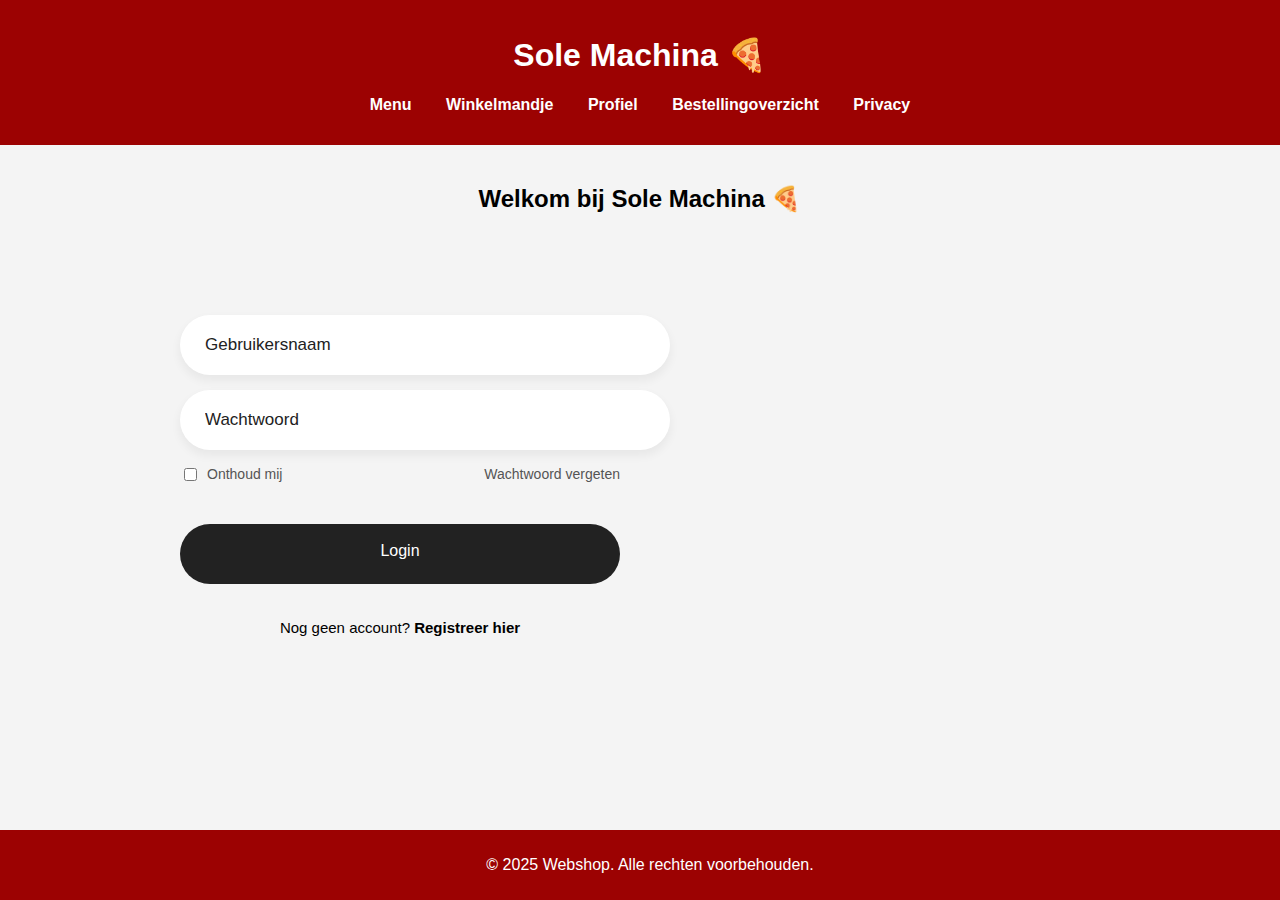
==== index.html @ a1b310f6 "eerste begin" ====
<!DOCTYPE html>
<html lang="nl">
<head>
    <meta charset="UTF-8">
    <meta name="viewport" content="width=device-width, initial-scale=1.0">
    <title>Sole Machina 🍕</title>
    <link rel="stylesheet" href="styles.css">
</head>
<body>
    <header>
        <h1>Sole Machina 🍕</h1>
        <nav>
            <ul>
                <li><a href="menu.html">Menu</a></li>
                <li><a href="cart.html">Winkelmandje</a></li>
                <li><a href="profile.html">Profiel</a></li>
                <li><a href="orders.html">Bestellingoverzicht</a></li>
                <li><a href="privacy.html">Privacy</a></li>
            </ul>
        </nav>
    </header>
    <main>
        <h2>Welkom bij Sole Machina 🍕</h2>
        <div class="login-box">
            <div class="login-header">
            </div>
            <div class="input-box">
                <input type="text" class="input-field" placeholder="Gebruikersnaam" autocomplete="off" required>
            </div>
            <div class="input-box">
                <input type="password" class="input-field" placeholder="Wachtwoord" autocomplete="off" required>
            </div>
            <div class="forgot">
                <section>
                    <input type="checkbox" id="check">
                    <label for="check">Onthoud mij</label>
                </section>
                <section>
                    <a href="#">Wachtwoord vergeten</a>
                </section>
            </div>
            <div class="input-submit">
                <button class="submit-btn" id="submit"></button>
                <label for="submit">Login</label>
            </div>
            <div class="sign-up-link">
                <p>Nog geen account? <a href="#">Registreer hier</a></p>
            </div>
        </div>
    </main>
    <footer>
        <p>&copy; 2025 Webshop. Alle rechten voorbehouden.</p>
    </footer>
</body>
</html>
---- styles.css ----
body {
    font-family: Arial, sans-serif;
    margin: 0;
    padding: 0;
    background-color: #f4f4f4;
}

header {
    background-color: rgb(156, 2, 2);
    color: white;
    padding: 15px 0;
    text-align: center;
}

nav ul {
    list-style: none;
    padding: 0;
}

nav ul li {
    display: inline;
    margin: 0 15px;
}

nav ul li a {
    color: white;
    text-decoration: none;
    font-weight: bold;
}

main {
    padding: 20px;
    text-align: center;
}

footer {
    background-color: rgb(156, 2, 2);
    color: white;
    text-align: center;
    padding: 10px;
    position: absolute;
    width: 100%;
    bottom: 0;
}

@import url('https://fonts.googleapis.com/css2?family=Poppins:wght@400;500&display=swap');


.login-box{
    display: flex;
    justify-content: center;
    flex-direction: column;
    width: 440px;
    height: 380px;
    padding: 30px;
    margin-left: 130px;
}
.login-header{
    text-align: center;
    margin: 20px 0 40px 0;
}
.login-header header{
    color: #333;
    font-size: 30px;
    font-weight: 600;
}
.input-box .input-field{
    width: 100%;
    height: 60px;
    font-size: 17px;
    padding: 0 25px;
    margin-bottom: 15px;
    border-radius: 30px;
    border: none;
    box-shadow: 0px 5px 10px 1px rgba(0,0,0, 0.05);
    outline: none;
    transition: .3s;
}
::placeholder{
    font-weight: 500;
    color: #222;
}
.input-field:focus{
    width: 105%;
}
.forgot{
    display: flex;
    justify-content: space-between;
    margin-bottom: 40px;
}
section{
    display: flex;
    align-items: center;
    font-size: 14px;
    color: #555;
}
#check{
    margin-right: 10px;
}
a{
    text-decoration: none;
}
a:hover{
    text-decoration: underline;
}
section a{
    color: #555;
}
.input-submit{
    position: relative;
}
.submit-btn{
    width: 100%;
    height: 60px;
    background: #222;
    border: none;
    border-radius: 30px;
    cursor: pointer;
    transition: .3s;
}
.input-submit label{
    position: absolute;
    top: 45%;
    left: 50%;
    color: #fff;
    -webkit-transform: translate(-50%, -50%);
    -ms-transform: translate(-50%, -50%);
    transform: translate(-50%, -50%);
    cursor: pointer;
}
.submit-btn:hover{
    background: #000;
    transform: scale(1.05,1);
}
.sign-up-link{
    text-align: center;
    font-size: 15px;
    margin-top: 20px;
}
.sign-up-link a{
    color: #000;
    font-weight: 600;
}


table {
    width: 80%;
    margin: 20px auto;
    border-collapse: collapse;
    background-color: white;
    box-shadow: 0px 0px 10px rgba(0, 0, 0, 0.1);
}

table, th, td {
    border: 1px solid #ddd;
    padding: 10px;
    text-align: left;
}

th {
    background-color: #555;
    color: white;
}

button {
    background-color: #28a745;
    color: white;
    border: none;
    padding: 8px 12px;
    cursor: pointer;
    font-size: 16px;
}

button:hover {
    background-color: #218838;
}
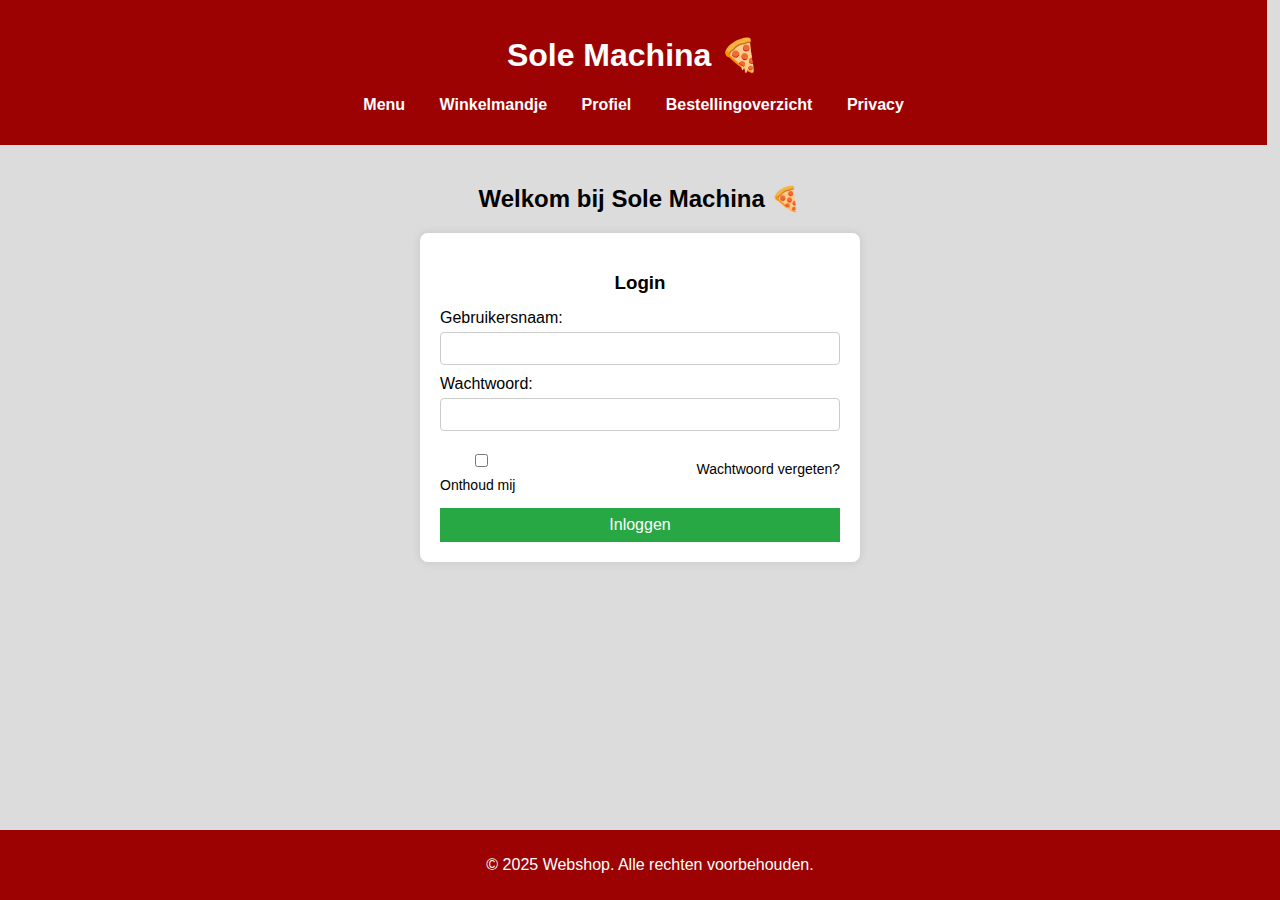
==== commit 96c598a7: "zo veel mogelijk gemaakt" ====
--- a/index.html
+++ b/index.html
@@ -4,7 +4,7 @@
     <meta charset="UTF-8">
     <meta name="viewport" content="width=device-width, initial-scale=1.0">
     <title>Sole Machina 🍕</title>
-    <link rel="stylesheet" href="styles.css">
+    <link rel="stylesheet" href="index.css">
 </head>
 <body>
     <header>
@@ -21,32 +21,25 @@
     </header>
     <main>
         <h2>Welkom bij Sole Machina 🍕</h2>
-        <div class="login-box">
-            <div class="login-header">
-            </div>
-            <div class="input-box">
-                <input type="text" class="input-field" placeholder="Gebruikersnaam" autocomplete="off" required>
-            </div>
-            <div class="input-box">
-                <input type="password" class="input-field" placeholder="Wachtwoord" autocomplete="off" required>
-            </div>
-            <div class="forgot">
-                <section>
-                    <input type="checkbox" id="check">
-                    <label for="check">Onthoud mij</label>
-                </section>
-                <section>
-                    <a href="#">Wachtwoord vergeten</a>
-                </section>
-            </div>
-            <div class="input-submit">
-                <button class="submit-btn" id="submit"></button>
-                <label for="submit">Login</label>
-            </div>
-            <div class="sign-up-link">
-                <p>Nog geen account? <a href="#">Registreer hier</a></p>
-            </div>
-        </div>
+        <section class="login-container">
+            <h3>Login</h3>
+            <form method="POST">
+                <label for="username">Gebruikersnaam:</label>
+                <input type="text" id="username" name="username" required>
+        
+                <label for="password">Wachtwoord:</label>
+                <input type="password" id="password" name="password" required>
+        
+                <div class="remember-forgot">
+                    <label>
+                        <input type="checkbox" name="remember"> Onthoud mij
+                    </label>
+                    <a href="#" class="forgot-password">Wachtwoord vergeten?</a>
+                </div>
+        
+                <button type="submit">Inloggen</button>
+            </form>
+        </section>
     </main>
     <footer>
         <p>&copy; 2025 Webshop. Alle rechten voorbehouden.</p>
--- a/index.css
+++ b/index.css
@@ -0,0 +1,136 @@
+
+body {
+    font-family: Arial, sans-serif;
+    margin: 0;
+    padding: 0;
+    background-color: #dddcdc;
+    box-sizing: border-box; 
+}
+
+header {
+    background-color: rgb(156, 2, 2);
+    color: white;
+    padding: 15px 0;
+    text-align: center;
+    width: 99%
+}
+
+nav ul {
+    list-style: none;
+    padding: 0;
+}
+
+nav ul li {
+    display: inline;
+    margin: 0 15px;
+}
+
+nav ul li a {
+    color: white;
+    text-decoration: none;
+    font-weight: bold;
+}
+
+main {
+    padding: 20px;
+    text-align: center;
+}
+
+footer {
+    background-color: rgb(156, 2, 2);
+    color: white;
+    text-align: center;
+    padding: 10px;
+    position: absolute;
+    width: 100%;
+    bottom: 0;
+}
+
+.login-container {
+    background: white;
+    padding: 20px;
+    margin: 20px auto;
+    width: 100%;
+    max-width: 400px; 
+    box-shadow: 0px 0px 10px rgba(0, 0, 0, 0.1);
+    border-radius: 8px;
+    text-align: center;
+}
+
+.login-container h3 {
+    margin-bottom: 15px;
+}
+
+.login-container label {
+    display: block;
+    margin: 10px 0 5px;
+    text-align: left;
+}
+
+.login-container input {
+    width: 100%; 
+    padding: 8px;
+    margin-bottom: 10px;
+    border: 1px solid #ccc;
+    border-radius: 4px;
+    display: block;
+    box-sizing: border-box;
+}
+
+.remember-forgot {
+    display: flex;
+    justify-content: space-between;
+    align-items: center;
+    margin: 10px 0;
+    font-size: 14px;
+}
+
+.forgot-password {
+    text-decoration: none;
+    color: black;
+}
+
+.forgot-password:hover {
+    text-decoration: underline;
+}
+
+button {
+    background-color: #28a745;
+    color: white;
+    border: none;
+    padding: 8px 12px;
+    cursor: pointer;
+    font-size: 16px;
+    width: 100%;
+    box-sizing: border-box;
+}
+
+button:hover {
+    background-color: #218838;
+}
+
+@media (max-width: 600px) {
+    .login-container {
+        width: 90%; 
+        margin: 10px auto;
+        padding: 15px; 
+    }
+
+    header h1 {
+        font-size: 24px; 
+    }
+
+    nav ul li {
+        display: block; 
+        margin-bottom: 10px;
+    }
+
+    nav ul li a {
+        font-size: 16px; 
+    }
+
+    footer {
+        position: static;
+        padding: 10px;
+    }
+}
